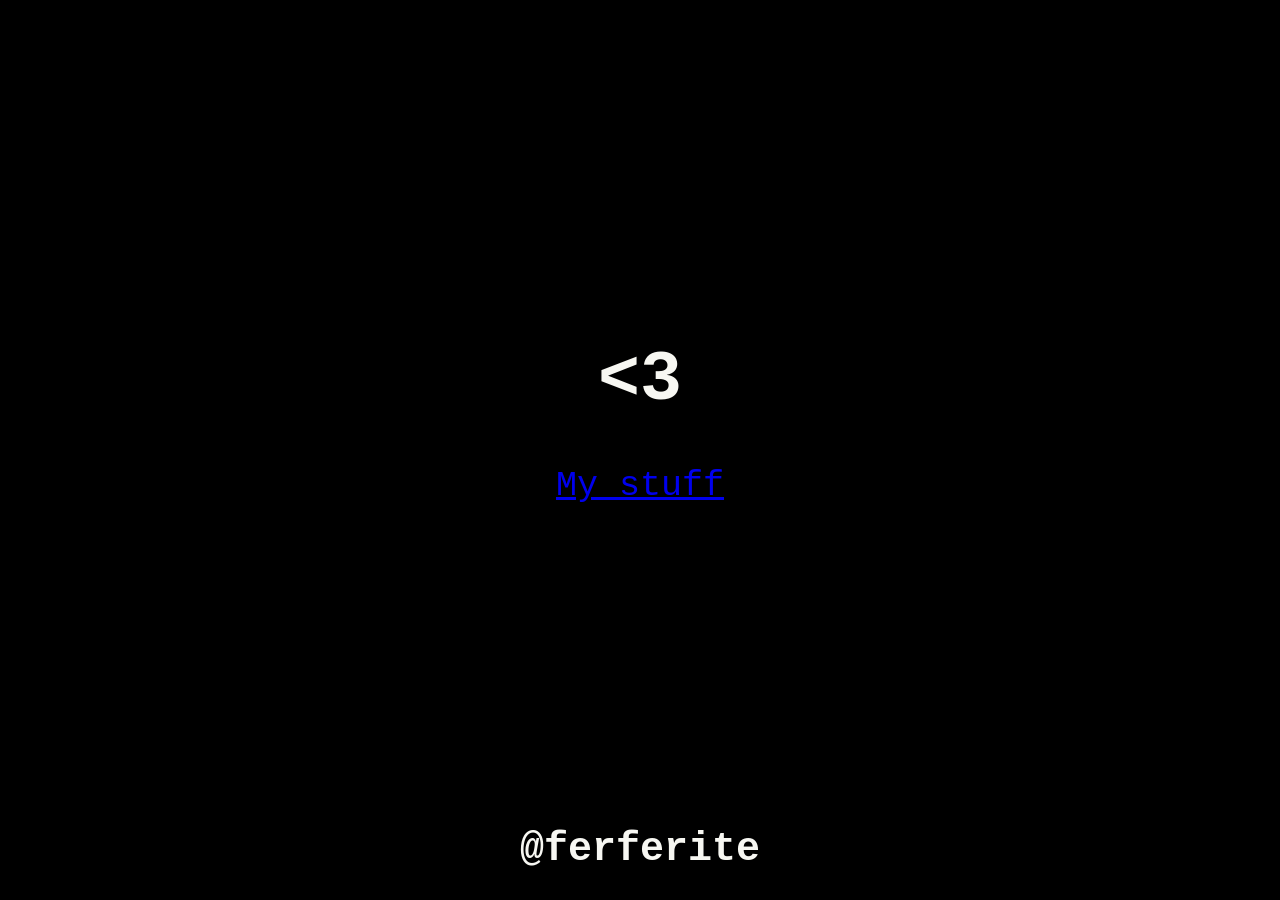
==== index.html @ da4b8e98 "Update index.html" ====
<html>
<head>
<title>Home</title>
<link rel="stylesheet" type="text/css" href="style.css">
</head>
<body>
    <div class="header">
      <div class="content">
        <h1><3<br /></h1>
        <a href="http://links.ferferite.com/">My stuff</a>
      </div>
      <div class="footer">
        <h1>@ferferite</h1>
      </div>
    </div>
  </body>
</html>
---- style.css ----
<style>
  a:link {
    color: #84828F;
    background-color: transparent;
    text-decoration: none;
  }
  a:visited {
    color: #84828F;
    background-color: transparent;
    text-decoration: none;
  }
  
  a:hover {
    color: #84828F;
    background-color: transparent;
    text-decoration: underline;
  }
  
  a:active {
    color: #84828F;
    background-color: transparent;
    text-decoration: underline;
  }
  .header {
    height: 100vh;
    display: flex;
    flex-direction: column;
    color: #F7F7F2;
    font-size: 35px;
    font-family: "Lucida Console", "Courier New", monospace;
    text-align: center;
  }
  .content {
    margin: auto;
  }
  .footer {
    height: 100px;
    background-color: #000000;
    color: #F7F7F2;
    font-size: 20px;
    font-family: "Lucida Console", "Courier New", monospace;
    text-align: center;
  }
  body {
    margin: 0;
    background-color: #000000;
  }

</style>
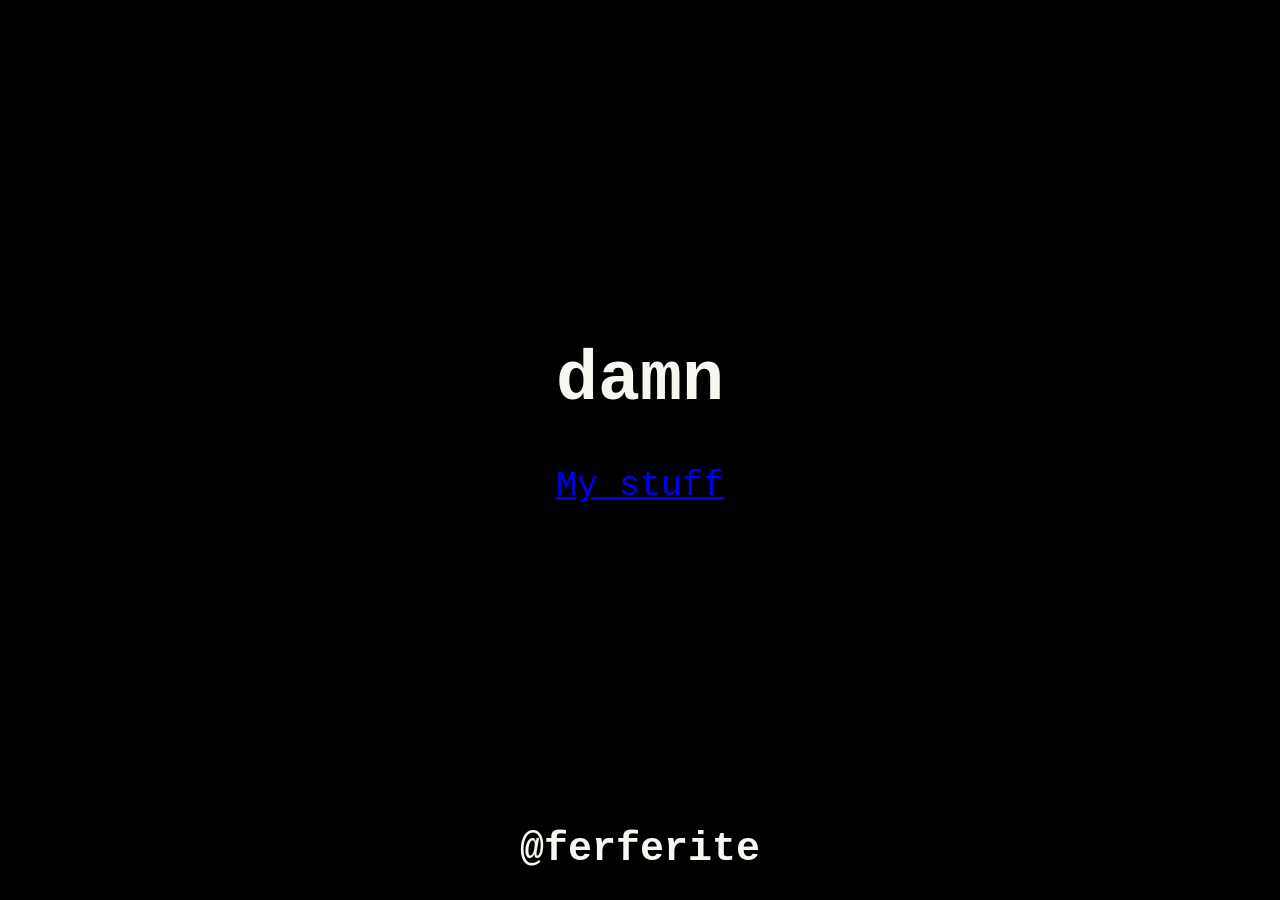
==== commit b25785ce: "Update index.html" ====
--- a/index.html
+++ b/index.html
@@ -6,7 +6,7 @@
 <body>
     <div class="header">
       <div class="content">
-        <h1><3<br /></h1>
+        <h1>damn</h1>
         <a href="http://links.ferferite.com/">My stuff</a>
       </div>
       <div class="footer">
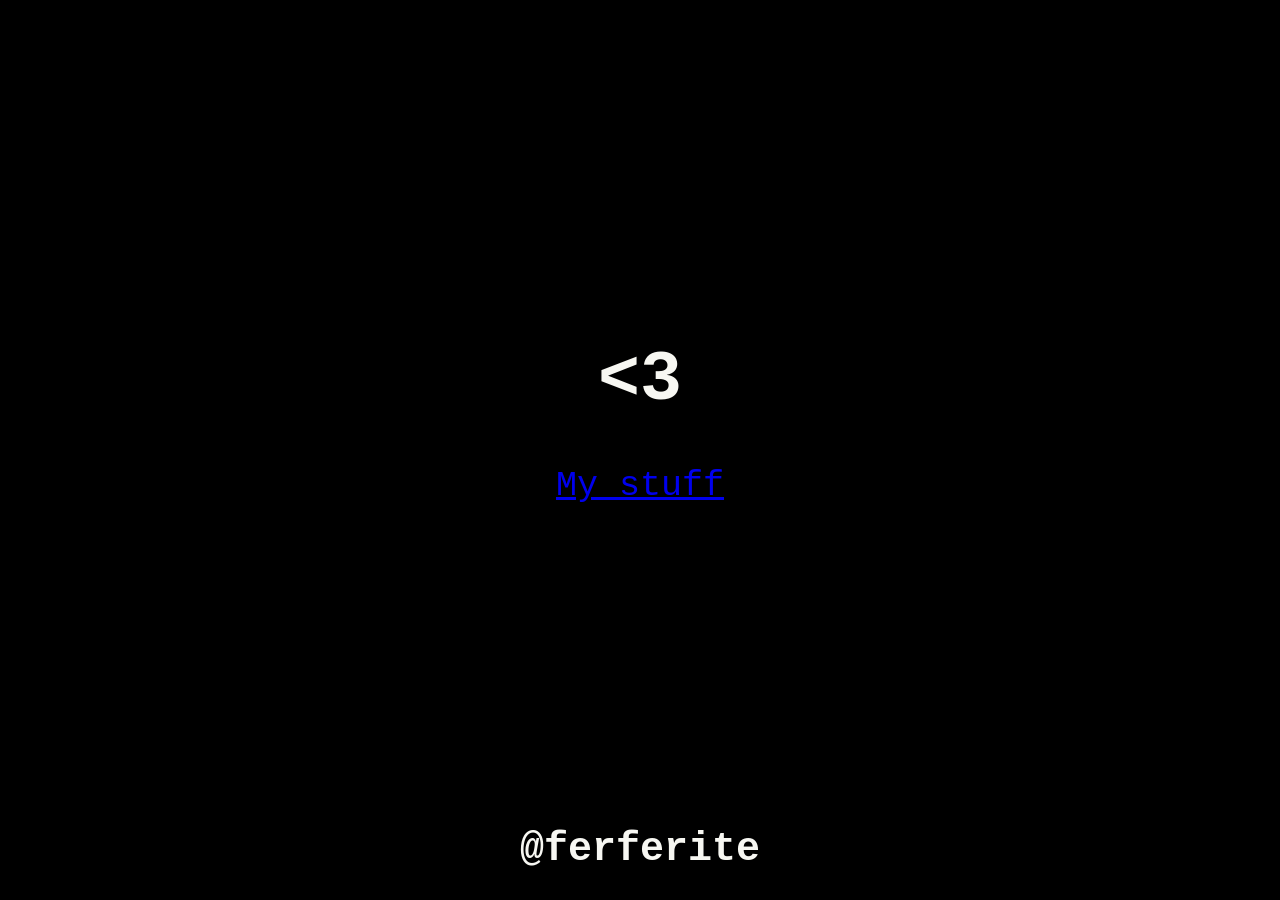
==== commit 02eb9431: "Update index.html" ====
--- a/index.html
+++ b/index.html
@@ -6,7 +6,7 @@
 <body>
     <div class="header">
       <div class="content">
-        <h1>damn</h1>
+        <h1><3</h1>
         <a href="http://links.ferferite.com/">My stuff</a>
       </div>
       <div class="footer">
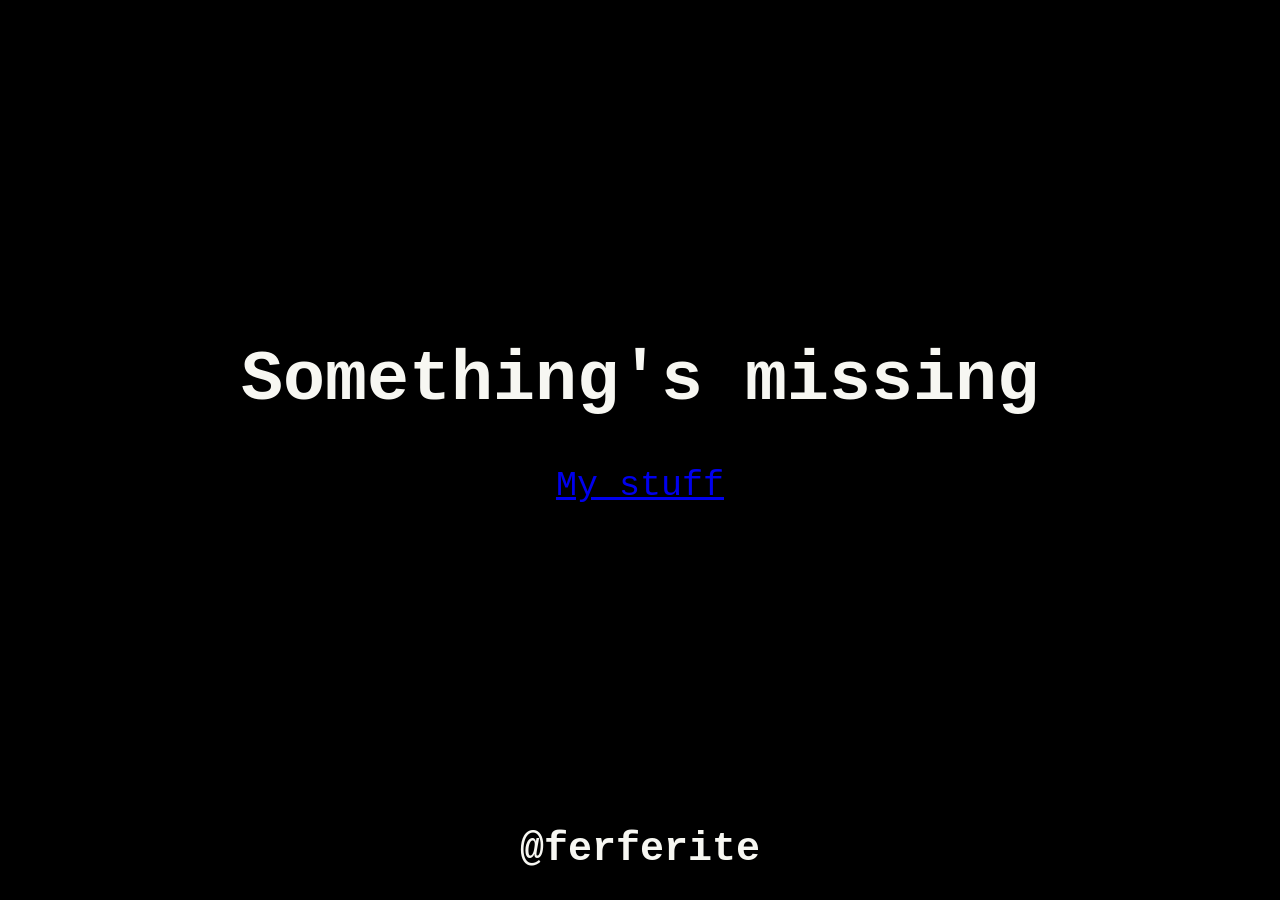
==== commit 2045ef16: "Update index.html" ====
--- a/index.html
+++ b/index.html
@@ -6,7 +6,7 @@
 <body>
     <div class="header">
       <div class="content">
-        <h1><3</h1>
+        <h1>Something's missing</h1>
         <a href="http://links.ferferite.com/">My stuff</a>
       </div>
       <div class="footer">
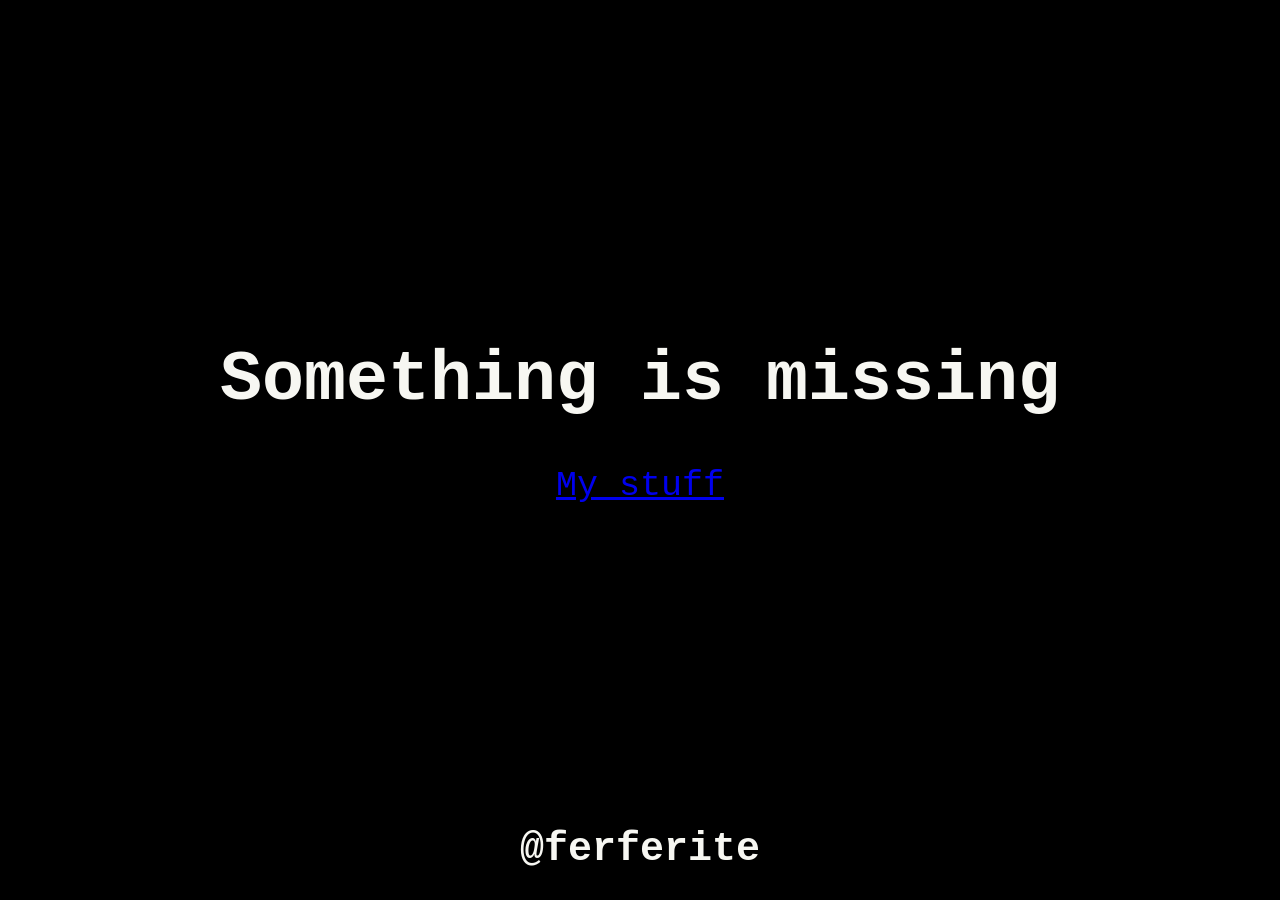
==== commit 6baa2258: "Update index.html" ====
--- a/index.html
+++ b/index.html
@@ -6,7 +6,7 @@
 <body>
     <div class="header">
       <div class="content">
-        <h1>Something's missing</h1>
+        <h1>Something is missing</h1>
         <a href="http://links.ferferite.com/">My stuff</a>
       </div>
       <div class="footer">
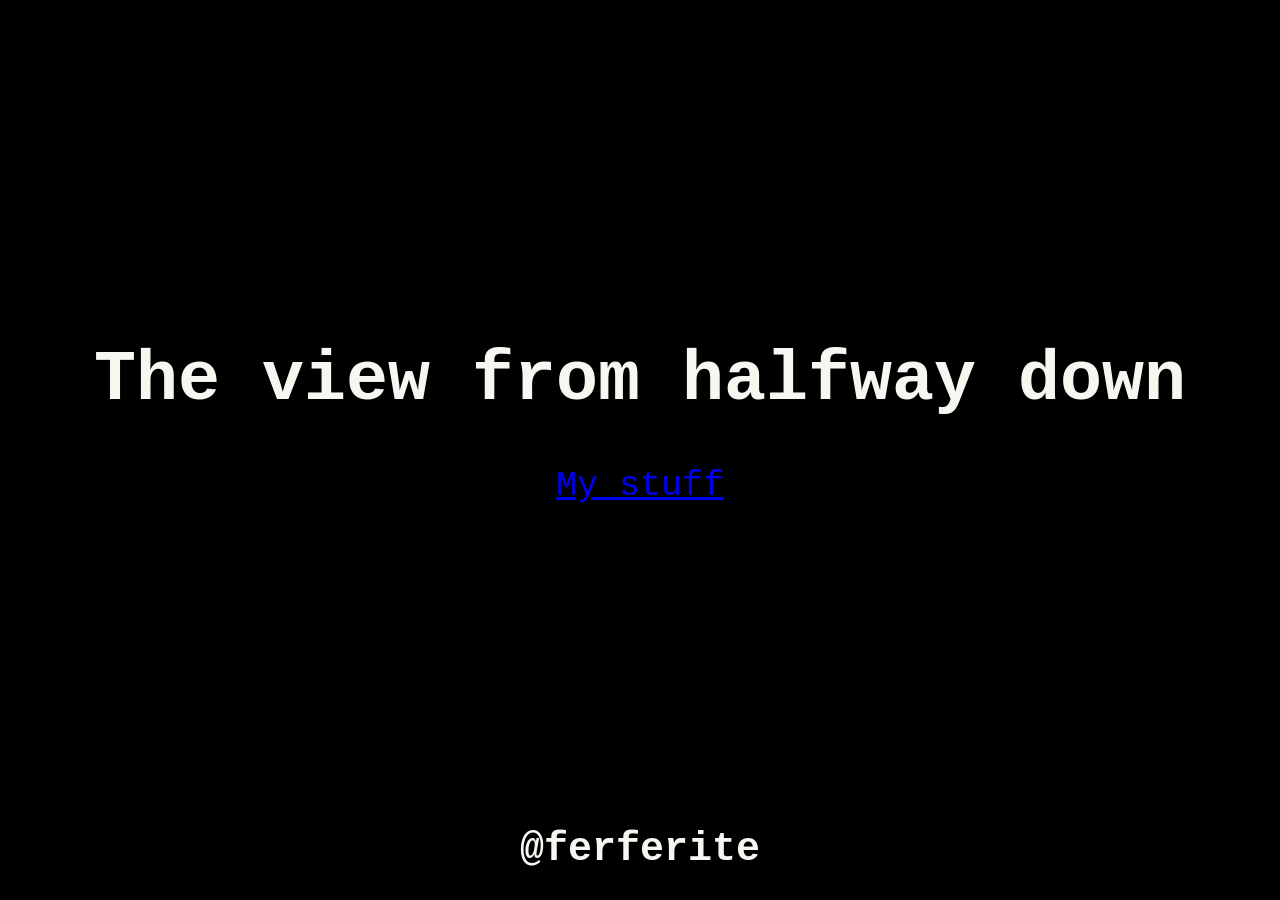
==== commit 666fc33b: "Update index.html" ====
--- a/index.html
+++ b/index.html
@@ -6,7 +6,7 @@
 <body>
     <div class="header">
       <div class="content">
-        <h1>Something is missing</h1>
+        <h1>The view from halfway down</h1>
         <a href="http://links.ferferite.com/">My stuff</a>
       </div>
       <div class="footer">
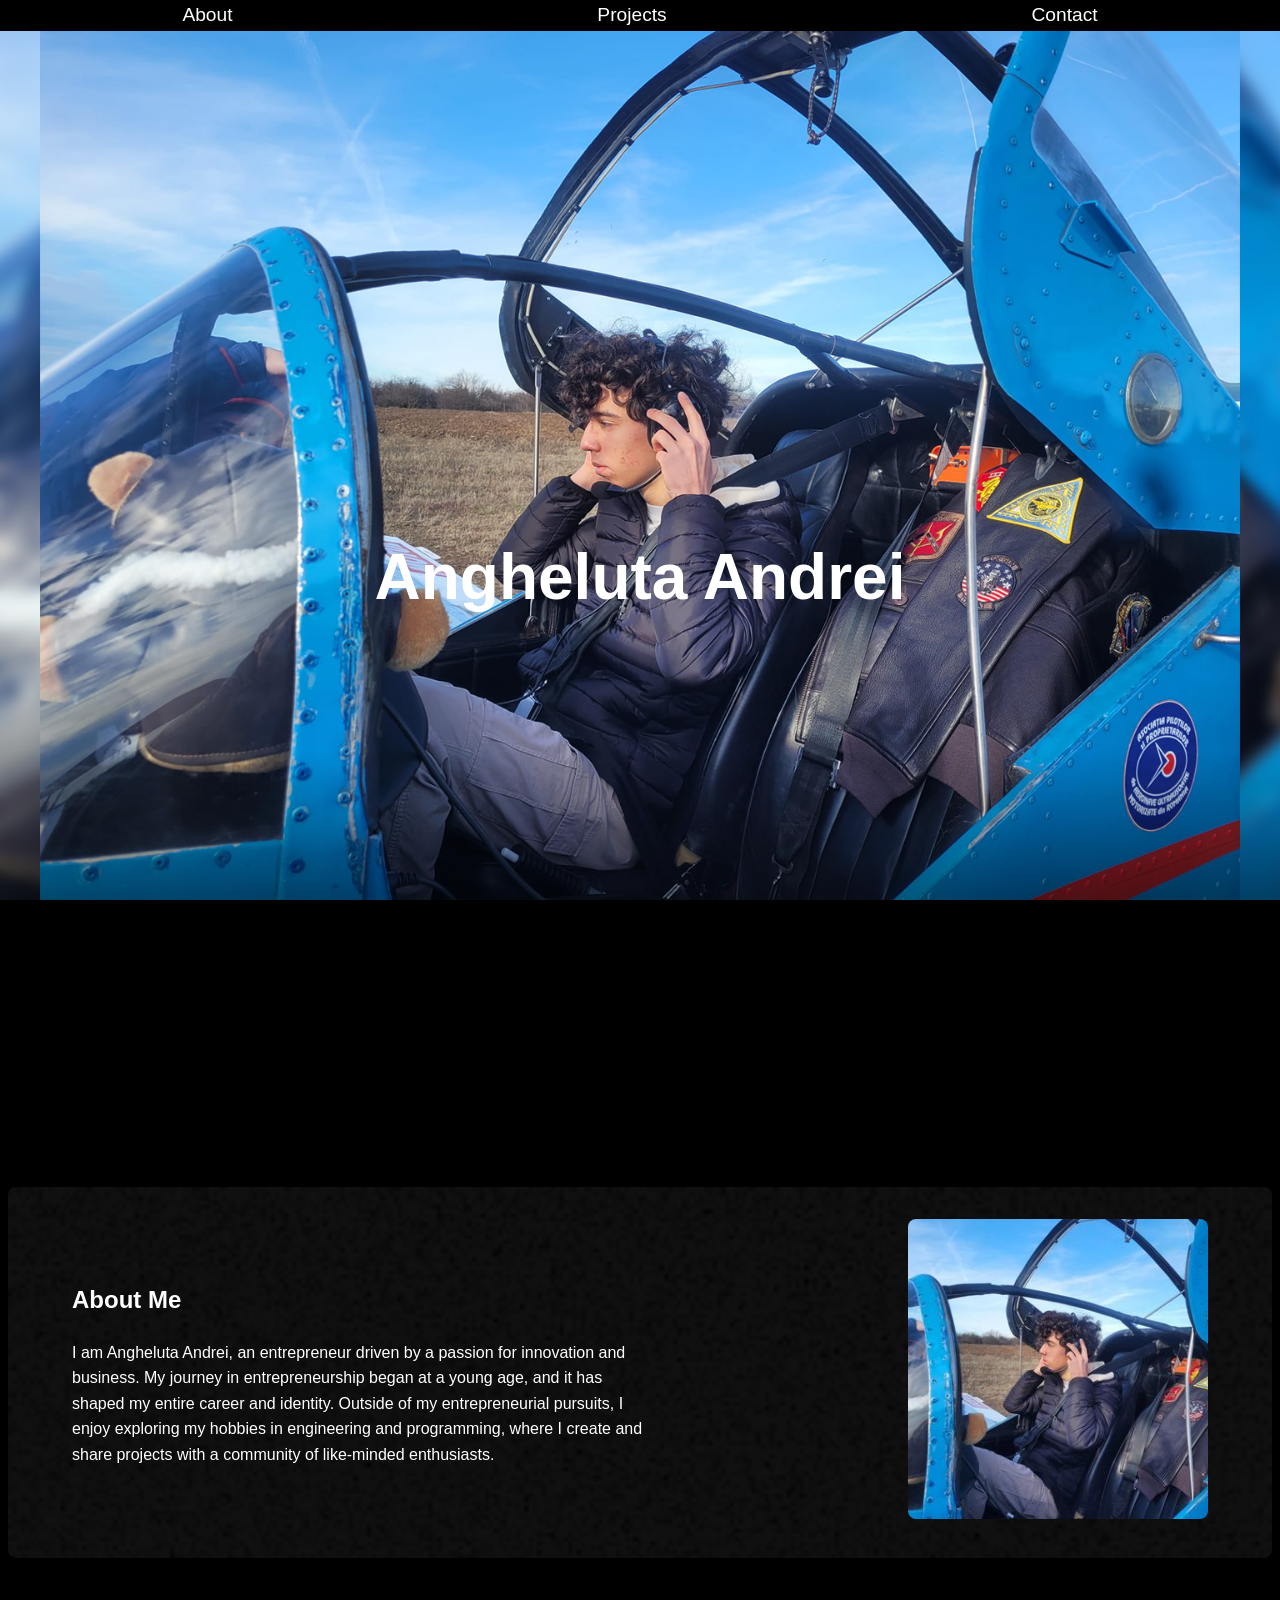
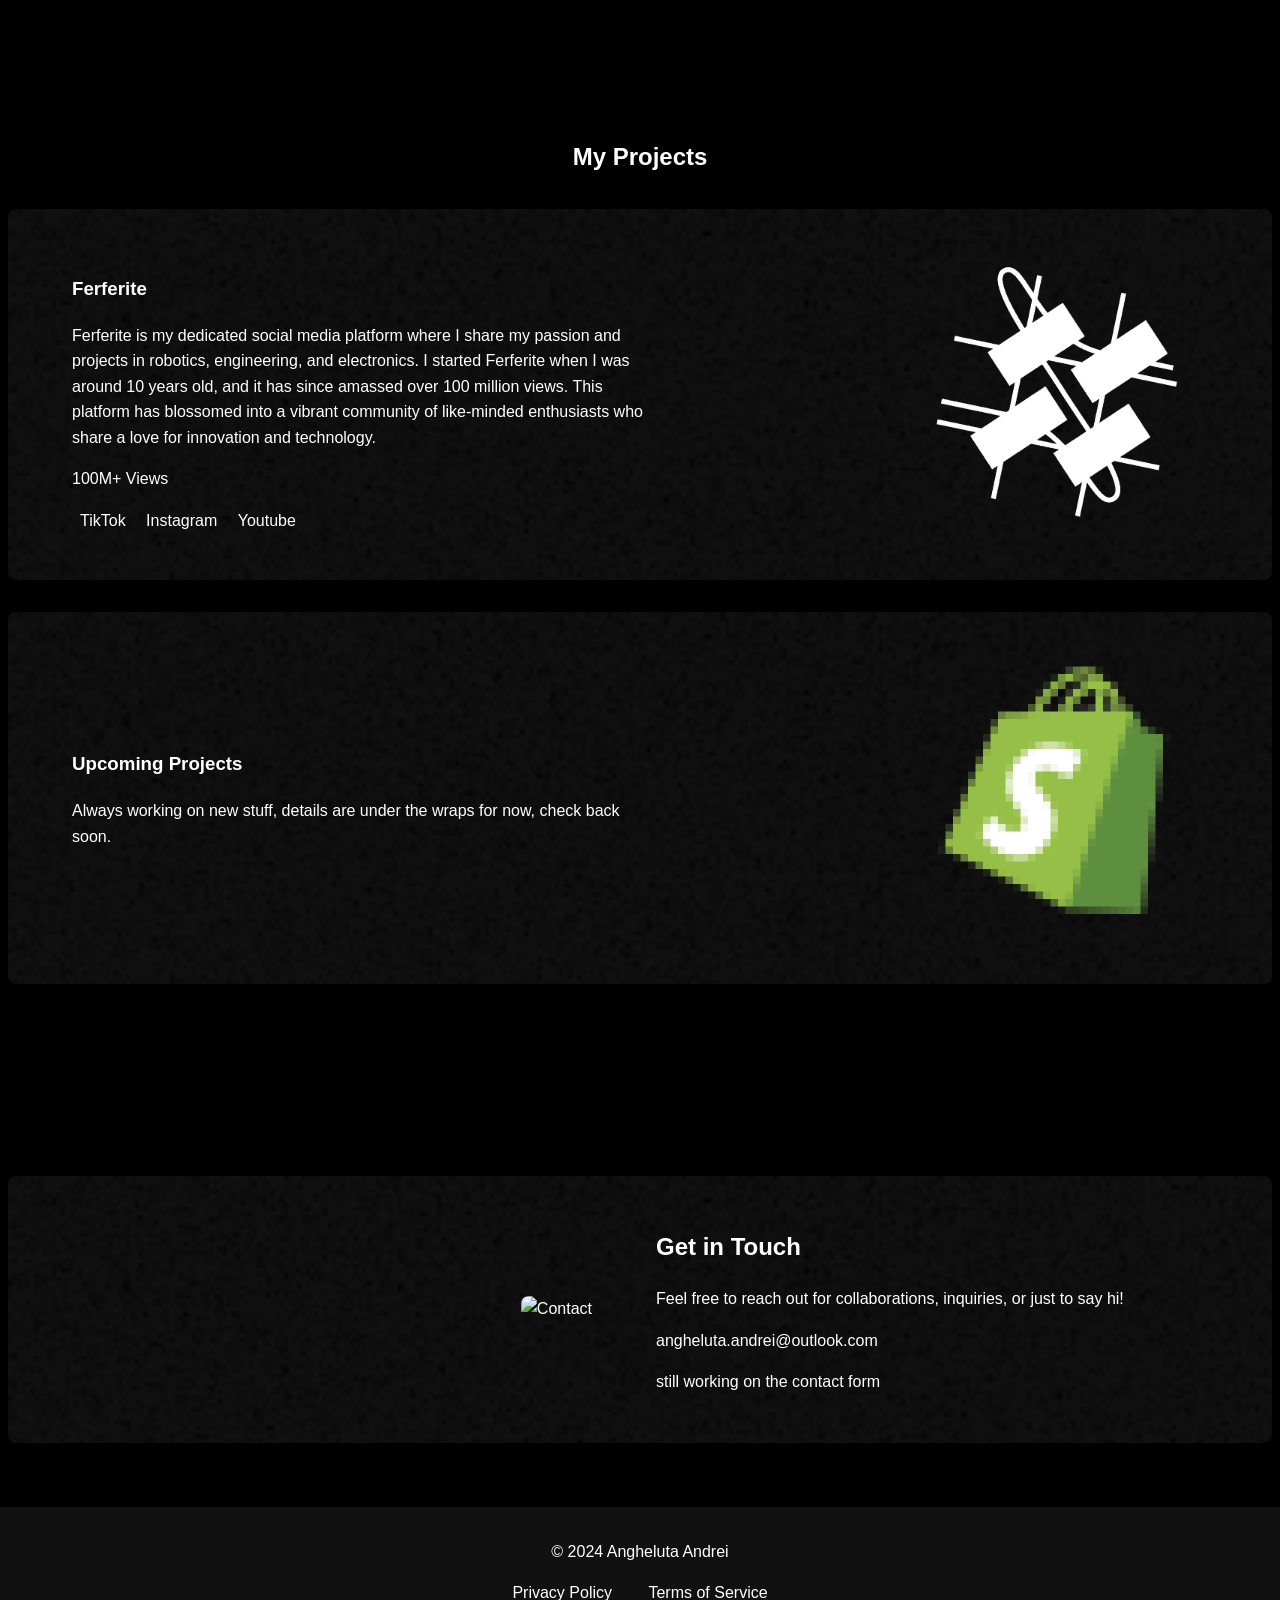
==== commit d3e815ae: "update" ====
--- a/index.html
+++ b/index.html
@@ -1,17 +1,88 @@
-<html>
+<!DOCTYPE html>
+<html lang="en">
 <head>
-<title>Home</title>
-<link rel="stylesheet" type="text/css" href="style.css">
+    <meta charset="UTF-8">
+    <meta name="viewport" content="width=device-width, initial-scale=1.0">
+    <title>Angheluta Andrei</title>
+    <link rel="stylesheet" href="styles.css">
 </head>
 <body>
-    <div class="header">
-      <div class="content">
-        <h1>The view from halfway down</h1>
-        <a href="http://links.ferferite.com/">My stuff</a>
-      </div>
-      <div class="footer">
-        <h1>@ferferite</h1>
-      </div>
-    </div>
-  </body>
-</html>+    <header>
+        <nav>
+            <ul>
+                <li><a href="#about">About</a></li>
+                <li><a href="#projects">Projects</a></li>
+                <li><a href="#contact">Contact</a></li>
+            </ul>
+        </nav>
+    </header>
+
+    <section id="home">
+        <div class="hero">
+            <h1>Angheluta Andrei</h1>
+        </div>
+    </section>
+
+    <section id="about">
+        <div class="box">
+            <div class="image">
+                <img src="about-me.jpg" alt="About Me">
+            </div>
+            <div class="text">
+                <h2>About Me</h2>
+                <p>I am Angheluta Andrei, an entrepreneur driven by a passion for innovation and business. My journey in entrepreneurship began at a young age, and it has shaped my entire career and identity. Outside of my entrepreneurial pursuits, I enjoy exploring my hobbies in engineering and programming, where I create and share projects with a community of like-minded enthusiasts. </p>
+            </div>
+        </div>
+    </section>
+
+    <section id="projects">
+        <h2>My Projects</h2>
+        <div class="box">
+            <div class="image">
+                <img src="ferferite-logo.png" alt="Ferferite">
+            </div>
+            <div class="text">
+                <h3>Ferferite</h3>
+                <p>Ferferite is my dedicated social media platform where I share my passion and projects in robotics, engineering, and electronics. I started Ferferite when I was around 10 years old, and it has since amassed over 100 million views. This platform has blossomed into a vibrant community of like-minded enthusiasts who share a love for innovation and technology.</p>
+                <p>100M+ Views</p>
+                <div class="social-links">
+                    <a href="https://www.tiktok.com/@ferferite" target="_blank">TikTok</a>
+                    <a href="https://www.instagram.com/Ferferite" target="_blank">Instagram</a>
+					<a href="https://www.youtube.com/@ferferite" target="_blank">Youtube</a>
+                </div>
+            </div>
+        </div>
+        <div class="box">
+            <div class="image">
+                <img src="secret.png" alt="Placeholder Project">
+            </div>
+            <div class="text">
+                <h3>Upcoming Projects</h3>
+                <p>Always working on new stuff, details are under the wraps for now, check back soon. </p>
+            </div>
+        </div>
+    </section>
+
+
+    <section id="contact">
+        <div class="box">
+            <div class="text">
+                <h2>Get in Touch</h2>
+                <p>Feel free to reach out for collaborations, inquiries, or just to say hi!</p>
+                
+				<p>angheluta.andrei@outlook.com</p>
+				<p>still working on the contact form</p>
+            </div>
+            <div class="image">
+                <img src="contact-image.jpg" alt="Contact">
+            </div>
+        </div>
+    </section>
+
+    <footer>
+        <p>© 2024 Angheluta Andrei</p>
+        <a href="#">Privacy Policy</a>
+        <a href="#">Terms of Service</a>
+    </footer>
+</body>
+</html>
--- a/styles.css
+++ b/styles.css
@@ -0,0 +1,218 @@
+html {
+    scroll-behavior: smooth;
+}
+
+body {
+    font-family: Arial, sans-serif;
+    margin: 0;
+    padding: 0;
+    line-height: 1.6;
+    background-color: #000;
+    color: #fff;
+}
+
+header {
+    width: 100%;
+    top: 0;
+    z-index: 1000;
+    background: rgba(0, 0, 0, 0.8);
+    position: sticky;
+}
+
+nav ul {
+    list-style: none;
+    padding: 0;
+    margin: 0;
+    display: flex;
+    justify-content: space-around;
+    align-items: center;
+}
+
+nav ul li {
+    margin: 0 1rem;
+}
+
+nav ul li a {
+    color: #fff;
+    text-decoration: none;
+    font-size: 1.2rem;
+    padding: 1rem;
+}
+
+#home {
+    background: url('your-background-image.png') no-repeat center center/cover;
+    background-size: cover;
+    background-attachment: fixed; /* This makes the background image fixed */
+    height: 100vh;
+    width: 100%;
+    color: #fff;
+    text-align: center;
+    display: flex;
+    flex-direction: column;
+    justify-content: center;
+    align-items: center;
+    position: relative;
+}
+
+.hero {
+    display: flex;
+    flex-direction: column;
+    justify-content: center;
+    align-items: center;
+    height: 100%; /* Ensure the hero content takes the full height of the hero section */
+}
+
+.hero h1 {
+    font-size: 4rem;
+    margin: 0;
+}
+
+.hero p {
+    font-size: 1.5rem;
+    margin: 1rem 0;
+}
+
+.hero a {
+    display: inline-block;
+    margin-top: 2rem;
+    padding: 0.5rem 1.5rem;
+    background: #fff;
+    color: #000;
+    text-decoration: none;
+    border-radius: 4px;
+}
+
+.hero::after {
+    content: '';
+    position: absolute;
+    bottom: 0;
+    left: 0;
+    right: 0;
+    height: 30%;
+    background: linear-gradient(to top, #000, transparent);
+    z-index: 0;
+}
+
+@media (max-width: 767px) {
+    .hero h1 {
+        font-size: 2.5rem; /* Adjust font size for smaller screens */
+    }
+
+    .hero p {
+        font-size: 1.2rem; /* Adjust font size for smaller screens */
+    }
+
+    .hero a {
+        padding: 0.5rem 1rem; /* Adjust padding for smaller screens */
+    }
+}
+.hero::after {
+    content: '';
+    position: absolute;
+    bottom: 0;
+    left: 0;
+    right: 0;
+    height: 30%;
+    background: linear-gradient(to top, #000, transparent);
+    z-index: 0;
+}
+
+section {
+    padding: 6rem 0 2rem;
+    text-align: center;
+}
+
+.box {
+    background: #333;
+    background-image: url('grainy-texture.png');
+    background-size: cover;
+    margin: 2rem auto;
+    padding: 2rem;
+    border-radius: 8px;
+    max-width: 1200px;
+    display: flex;
+    flex-direction: column;
+    align-items: center;
+    box-shadow: 0 4px 8px rgba(0, 0, 0, 0.2);
+    text-align: center;
+}
+
+.box .image {
+    margin-bottom: 1rem;
+}
+
+.box .image img {
+    max-width: 100%;
+    border-radius: 8px;
+	width: 300px;
+    height: 300px;
+}
+
+.box .text {
+    text-align: center;
+}
+
+@media (min-width: 768px) {
+    .box {
+        flex-direction: row-reverse;
+        text-align: left;
+    }
+
+    .box .text {
+        flex: 1;
+        margin-left: 2rem;
+        text-align: left;
+    }
+
+    .box .image {
+        flex: 1;
+        margin-bottom: 0;
+        text-align: right;
+    }
+
+    .box .image img {
+        margin-right: 2rem;
+    }
+}
+
+#contact form {
+    display: flex;
+    flex-direction: column;
+    align-items: center;
+}
+
+#contact form input, #contact form textarea {
+    margin: 0.5rem 0;
+    padding: 0.5rem;
+    width: 80%;
+    max-width: 500px;
+    background: #444;
+    border: none;
+    color: #fff;
+}
+
+#contact form button {
+    padding: 0.5rem 2rem;
+    background: #555;
+    color: #fff;
+    border: none;
+}
+
+footer {
+    background: #111;
+    color: #fff;
+    text-align: center;
+    padding: 1rem 0;
+}
+
+footer a {
+    color: #fff;
+    text-decoration: none;
+    margin: 0 1rem;
+}
+
+.social-links a {
+    margin: 0 0.5rem;
+    color: #fff;
+    text-decoration: none;
+}
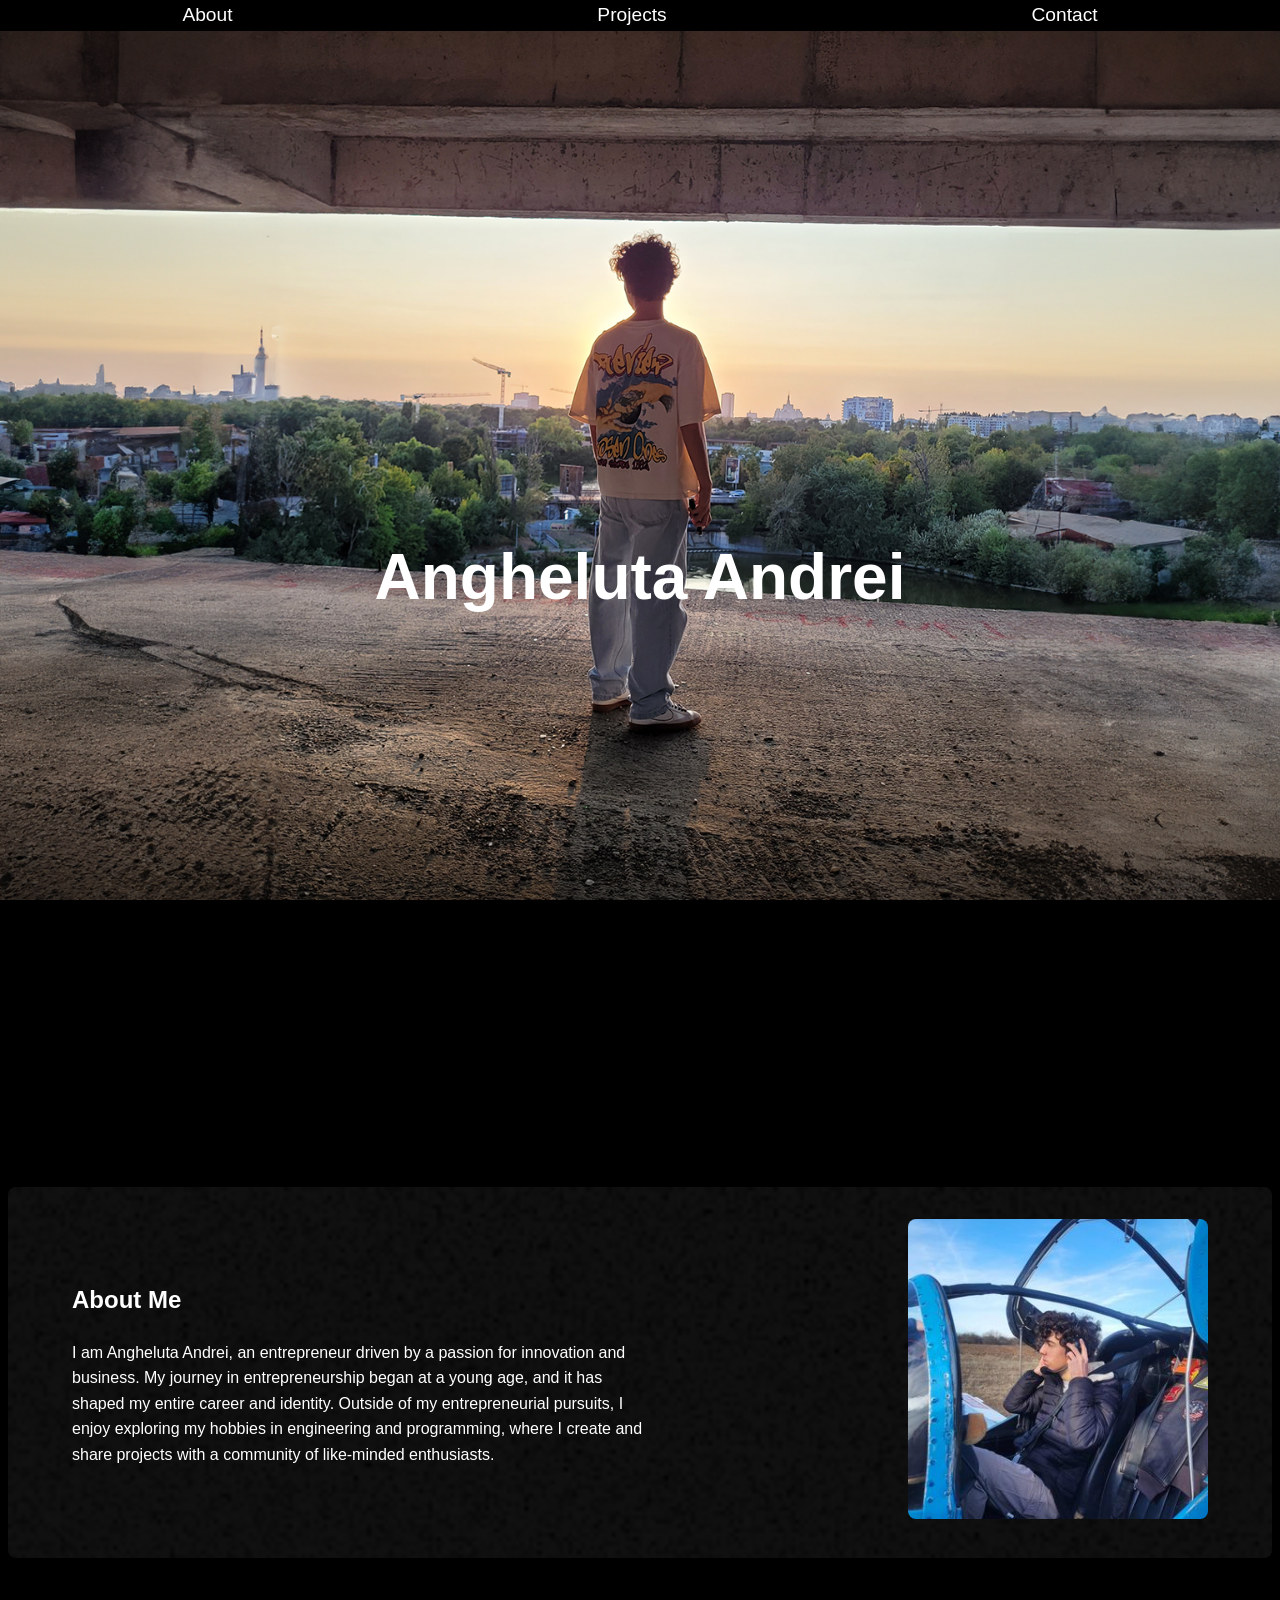
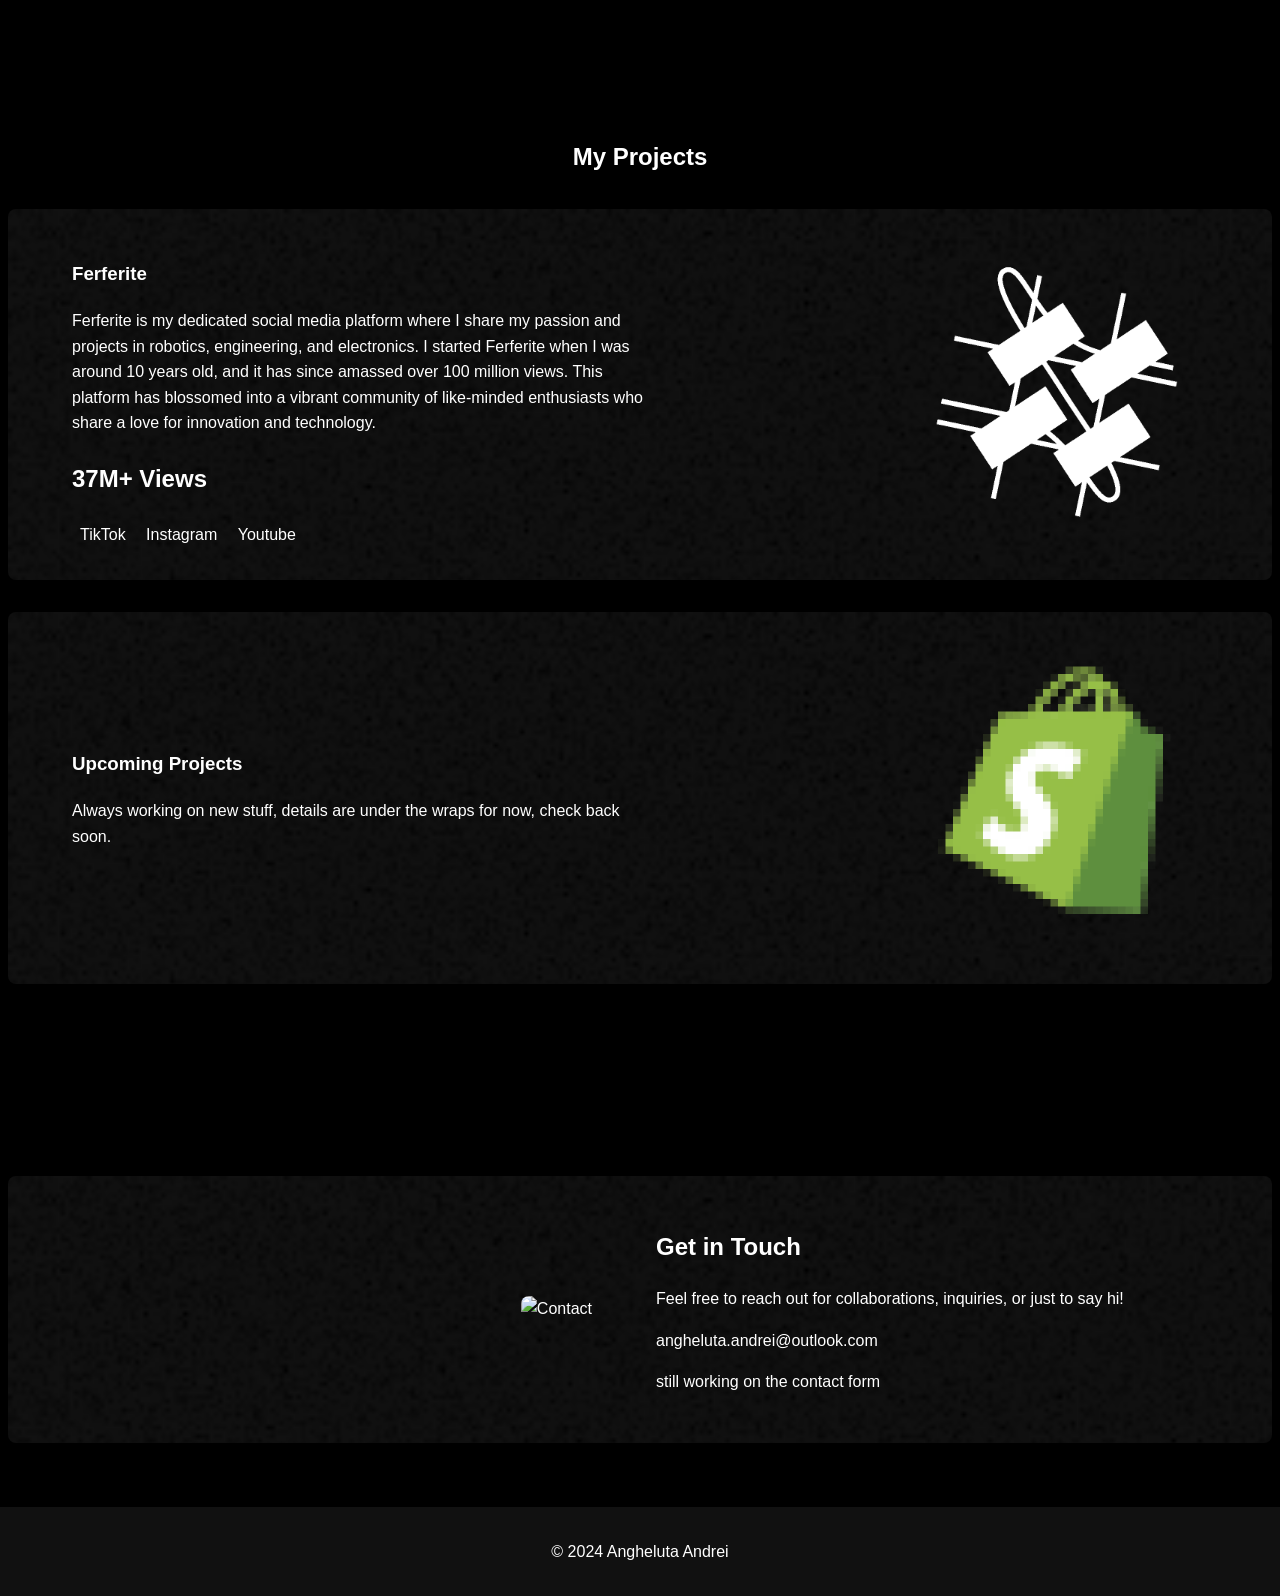
==== commit 857725e3: "photo" ====
--- a/index.html
+++ b/index.html
@@ -5,6 +5,7 @@
     <meta name="viewport" content="width=device-width, initial-scale=1.0">
     <title>Angheluta Andrei</title>
     <link rel="stylesheet" href="styles.css">
+	<script src="https://cdnjs.cloudflare.com/ajax/libs/smooth-scroll/16.1.3/smooth-scroll.polyfills.min.js"></script>
 </head>
 <body>
     <header>
@@ -44,7 +45,37 @@
             <div class="text">
                 <h3>Ferferite</h3>
                 <p>Ferferite is my dedicated social media platform where I share my passion and projects in robotics, engineering, and electronics. I started Ferferite when I was around 10 years old, and it has since amassed over 100 million views. This platform has blossomed into a vibrant community of like-minded enthusiasts who share a love for innovation and technology.</p>
-                <p>100M+ Views</p>
+                <p id="views-counter">100M+ Views</p>
+				<script>
+    // Function to animate the counter
+    function animateCounter(element, start, end, duration) {
+        let startTimestamp = null;
+        const step = (timestamp) => {
+            if (!startTimestamp) startTimestamp = timestamp;
+            const progress = Math.min((timestamp - startTimestamp) / duration, 1);
+            element.textContent = Math.floor(progress * (end - start) + start) + 'M+ Views';
+            if (progress < 1) {
+                window.requestAnimationFrame(step);
+            }
+        };
+        window.requestAnimationFrame(step);
+    }
+
+    // Intersection Observer to trigger animation on scroll
+    document.addEventListener('DOMContentLoaded', () => {
+        const counterElement = document.getElementById('views-counter');
+        const observer = new IntersectionObserver((entries) => {
+            entries.forEach((entry) => {
+                if (entry.isIntersecting) {
+                    animateCounter(counterElement, 0, 100, 2000); // Change 0 and 100 to the desired range
+                    observer.disconnect();
+                }
+            });
+        });
+
+        observer.observe(counterElement);
+    });
+</script>
                 <div class="social-links">
                     <a href="https://www.tiktok.com/@ferferite" target="_blank">TikTok</a>
                     <a href="https://www.instagram.com/Ferferite" target="_blank">Instagram</a>
@@ -81,8 +112,6 @@
 
     <footer>
         <p>© 2024 Angheluta Andrei</p>
-        <a href="#">Privacy Policy</a>
-        <a href="#">Terms of Service</a>
     </footer>
 </body>
 </html>
--- a/styles.css
+++ b/styles.css
@@ -137,6 +137,11 @@
     text-align: center;
 }
 
+#views-counter {
+    font-size: 24px;
+    font-weight: bold;
+}
+
 .box .image {
     margin-bottom: 1rem;
 }
